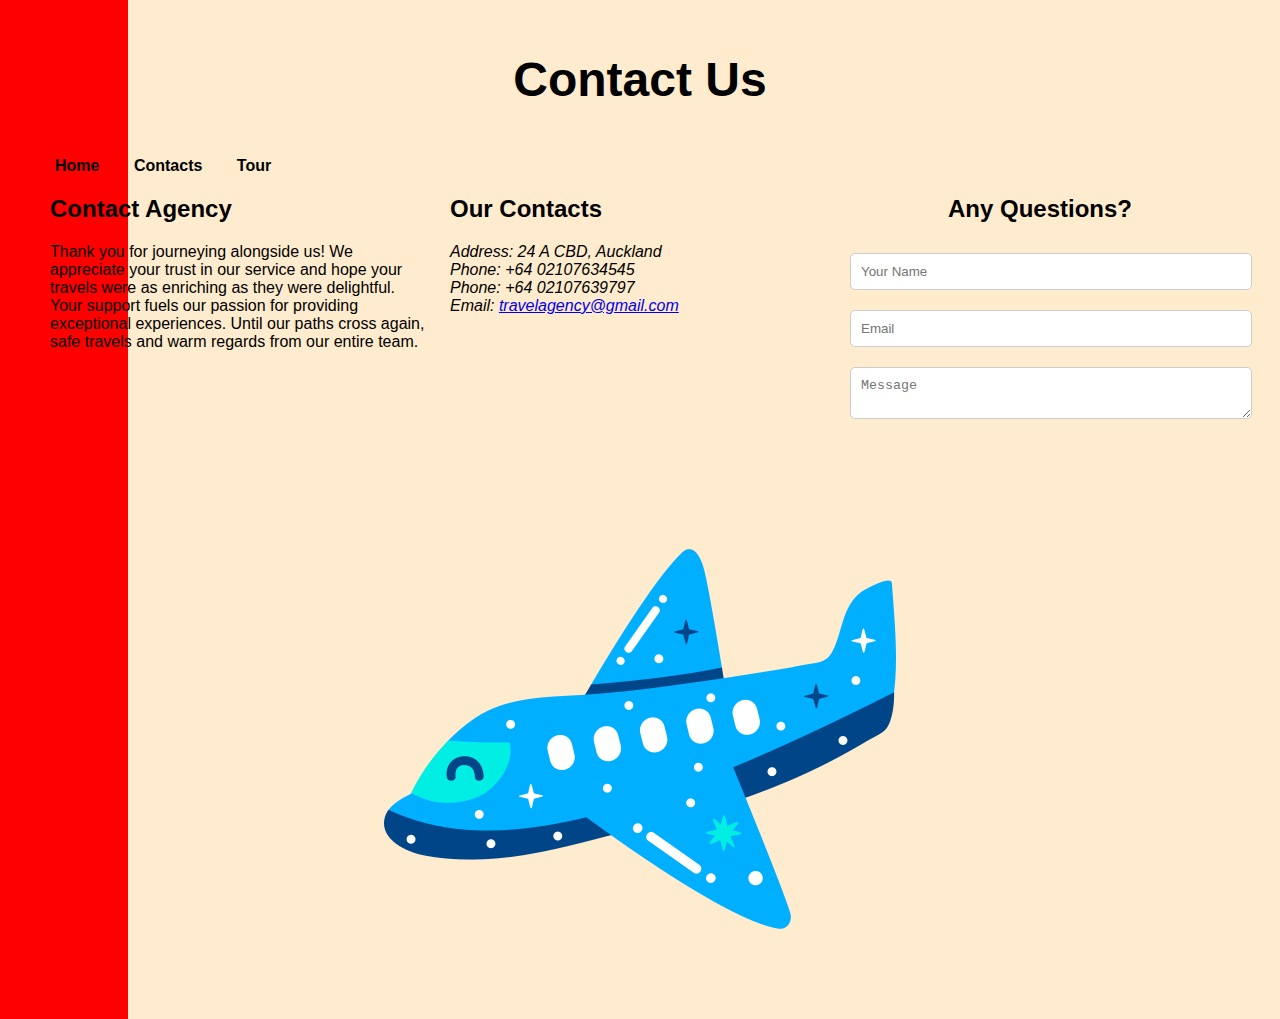
==== TravelSite/contactUs.html @ 7f88b57b "added files for testing" ====
<!DOCTYPE html>
<html lang="en">
<head>
    <meta charset="UTF-8">
    <meta name="viewport" content="width=device-width, initial-scale=1.0">
    <title>Contact Us</title>
    <link rel="stylesheet" href="contactUs.css">
</head>
<body>
    <div class="container">
        <header>
            <h1>Contact Us</h1>
            
        </header>
        <nav>
            <a href="#">Home</a>
            <a href="#">Contacts</a>
            <a href="#">Tour</a>
        </nav>
        <main>
            
            <section class="contact-agency">
                <h2>Contact Agency</h2>
                <p>Thank you for journeying alongside us! We appreciate your trust in our service and hope your travels were as enriching as they were delightful. Your support fuels our passion for providing exceptional experiences. Until our paths cross again, safe travels and warm regards from our entire team.</p>
            </section>
            <section class="our-contacts">
                <h2>Our Contacts</h2>
                <address>
                    Address: 24 A CBD, Auckland<br>
                    Phone: +64 02107634545<br>
                    Phone: +64 02107639797<br>
                    Email: <a href="mailto:travelagency@gmail.com">travelagency@gmail.com</a>
                </address>
            </section>
            <section class="any-questions">
                <h2>Any Questions?</h2>
                <form action="#">
                    <input type="text" placeholder="Your Name" required>
                    <input type="email" placeholder="Email" required>
                    <textarea placeholder="Message" required></textarea>
                </form>
            </section>
        </main>
        <footer>
            <img src="airplane.png" alt="Plane">
        </footer>
    </div>
</body>
</html>
---- TravelSite/contactUs.css ----
body {
    margin: 0;
    font-family: Arial, sans-serif;
    background: linear-gradient(to right, red 10%, blanchedalmond 0%);

    color: #000;
}

.container {
    width: 100%;
    max-width: 1200px;
    margin: 0 auto;
    padding: 20px;
}

header {
    text-align: center;
    margin-bottom: 50px;
}

header h1 {
    font-size: 3em;
}

nav {
    margin-top: 10px;
}

nav a {
    margin: 0 15px;
    text-decoration: none;
    color: #000;
    font-weight: bold;
}

main {
    display: flex;
    justify-content: space-between;
    align-items: flex-start;
    margin-bottom: 50px;
}

section {
    flex: 1;
    margin: 0 10px;
    box-sizing: border-box;
}

.contact-agency, .our-contacts {
    text-align: left;
}

.any-questions {
    text-align: center;
}

form input, form textarea {
    width: 100%;
    padding: 10px;
    margin: 10px 0;
    border: 1px solid #ccc;
    border-radius: 5px;
}

form button {
    padding: 10px 20px;
    border: none;
    background-color: #000;
    color: #fff;
    border-radius: 5px;
    cursor: pointer;
}

form button:hover {
    background-color: #333;
}

footer {
    text-align: center;
    margin-top: 50px;
}

footer img {
    width: auto;
    height: auto;
}

@media (max-width: 1024px) {
    header h1 {
        font-size: 2.5em;
    }

    nav a {
        margin: 0 10px;
        font-size: 1em;
    }

    section {
        margin: 0 5px;
    }

    .contact-agency p, .our-contacts address {
        font-size: 0.9em;
    }
}

@media (max-width: 768px) {
    header h1 {
        font-size: 2em;
    }

    nav a {
        margin: 0 5px;
        font-size: 0.9em;
    }

    section {
        margin: 0 5px;
    }

    .contact-agency p, .our-contacts address {
        font-size: 0.8em;
    }

    form input, form textarea {
        padding: 8px;
        margin: 8px 0;
    }

    form button {
        padding: 8px 16px;
    }
}

@media (max-width: 480px) {
    header h1 {
        font-size: 1.5em;
    }

    nav a {
        margin: 0 5px;
        font-size: 0.8em;
    }

    section {
        margin: 0 2px;
    }

    .contact-agency p, .our-contacts address {
        font-size: 0.7em;
    }

    form input, form textarea {
        padding: 6px;
        margin: 6px 0;
    }

    form button {
        padding: 6px 12px;
    }
}

@media (max-width: 480px) {
    main {
        padding-left: 13%;
        flex-direction: column;
    }
}
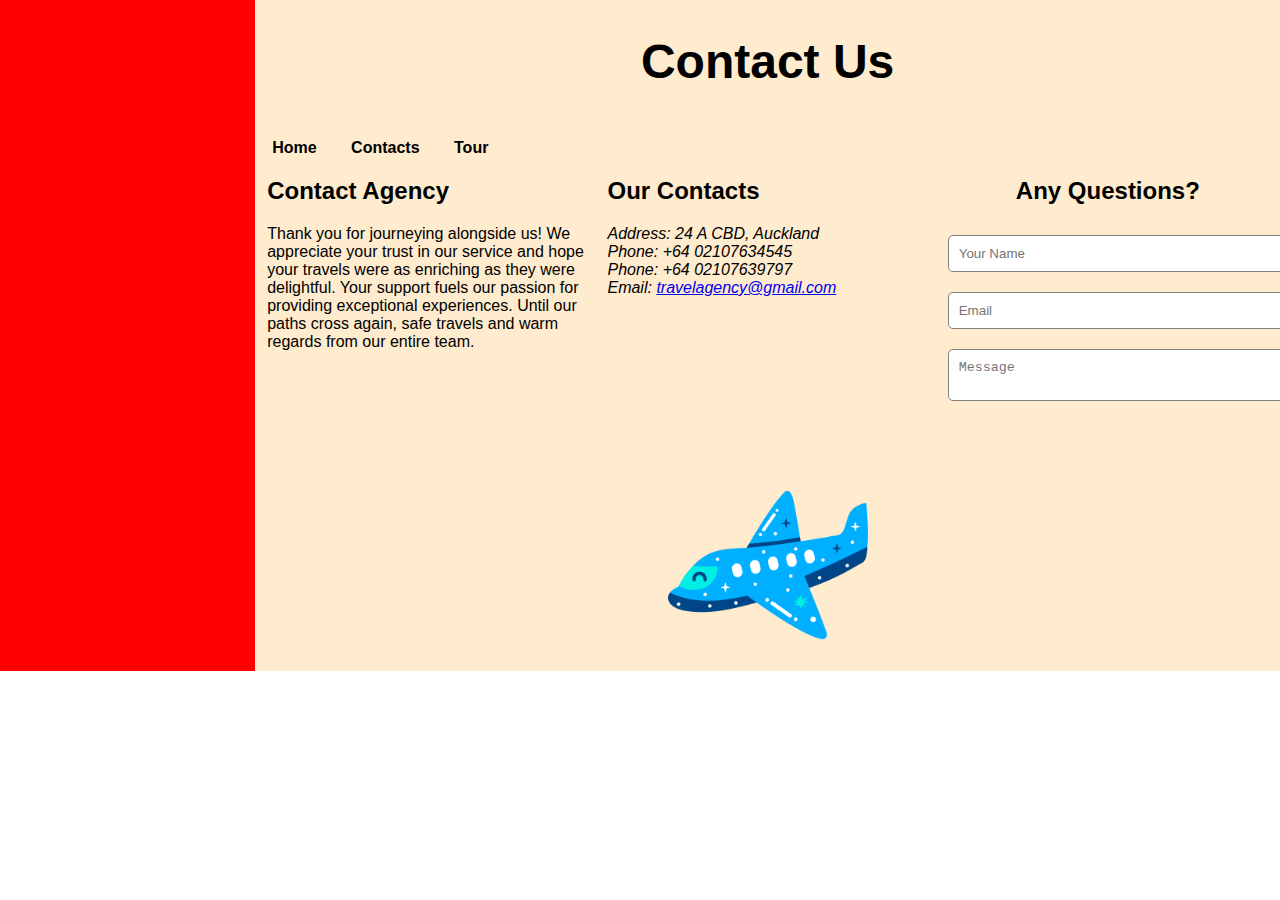
==== commit 2ff50445: "completed the website" ====
--- a/TravelSite/contactUs.html
+++ b/TravelSite/contactUs.html
@@ -7,7 +7,11 @@
     <link rel="stylesheet" href="contactUs.css">
 </head>
 <body>
-    <div class="container">
+    <div class="container1">
+
+
+    </div>
+    <div class="container2">
         <header>
             <h1>Contact Us</h1>
             
--- a/TravelSite/contactUs.css
+++ b/TravelSite/contactUs.css
@@ -1,16 +1,21 @@
 body {
     margin: 0;
     font-family: Arial, sans-serif;
-    background: linear-gradient(to right, red 10%, blanchedalmond 0%);
 
     color: #000;
+    display: flex;
 }
 
-.container {
-    width: 100%;
-    max-width: 1200px;
-    margin: 0 auto;
-    padding: 20px;
+.container1 {
+    flex: 2;
+    background-color: red;
+
+}
+.container2 {
+    flex: 8;
+    margin: 0 2;
+    padding: 2px;
+    background-color: blanchedalmond;
 }
 
 header {
@@ -29,7 +34,7 @@
 nav a {
     margin: 0 15px;
     text-decoration: none;
-    color: #000;
+    color: black;
     font-weight: bold;
 }
 
@@ -58,7 +63,7 @@
     width: 100%;
     padding: 10px;
     margin: 10px 0;
-    border: 1px solid #ccc;
+    border: 1px solid grey;
     border-radius: 5px;
 }
 
@@ -66,23 +71,23 @@
     padding: 10px 20px;
     border: none;
     background-color: #000;
-    color: #fff;
+    color: cyan;
     border-radius: 5px;
     cursor: pointer;
 }
 
 form button:hover {
-    background-color: #333;
+    background-color: grey;
 }
 
 footer {
     text-align: center;
-    margin-top: 50px;
+    margin-top: 20px;
 }
 
 footer img {
-    width: auto;
-    height: auto;
+    width: 200px;
+    height: 200px;
 }
 
 @media (max-width: 1024px) {
@@ -133,21 +138,13 @@
 }
 
 @media (max-width: 480px) {
-    header h1 {
-        font-size: 1.5em;
+    .container1{
+        min-width: 20%;
     }
-
-    nav a {
-        margin: 0 5px;
-        font-size: 0.8em;
-    }
+    
 
     section {
-        margin: 0 2px;
-    }
-
-    .contact-agency p, .our-contacts address {
-        font-size: 0.7em;
+        margin: 0 0px;
     }
 
     form input, form textarea {
@@ -159,10 +156,3 @@
         padding: 6px 12px;
     }
 }
-
-@media (max-width: 480px) {
-    main {
-        padding-left: 13%;
-        flex-direction: column;
-    }
-}